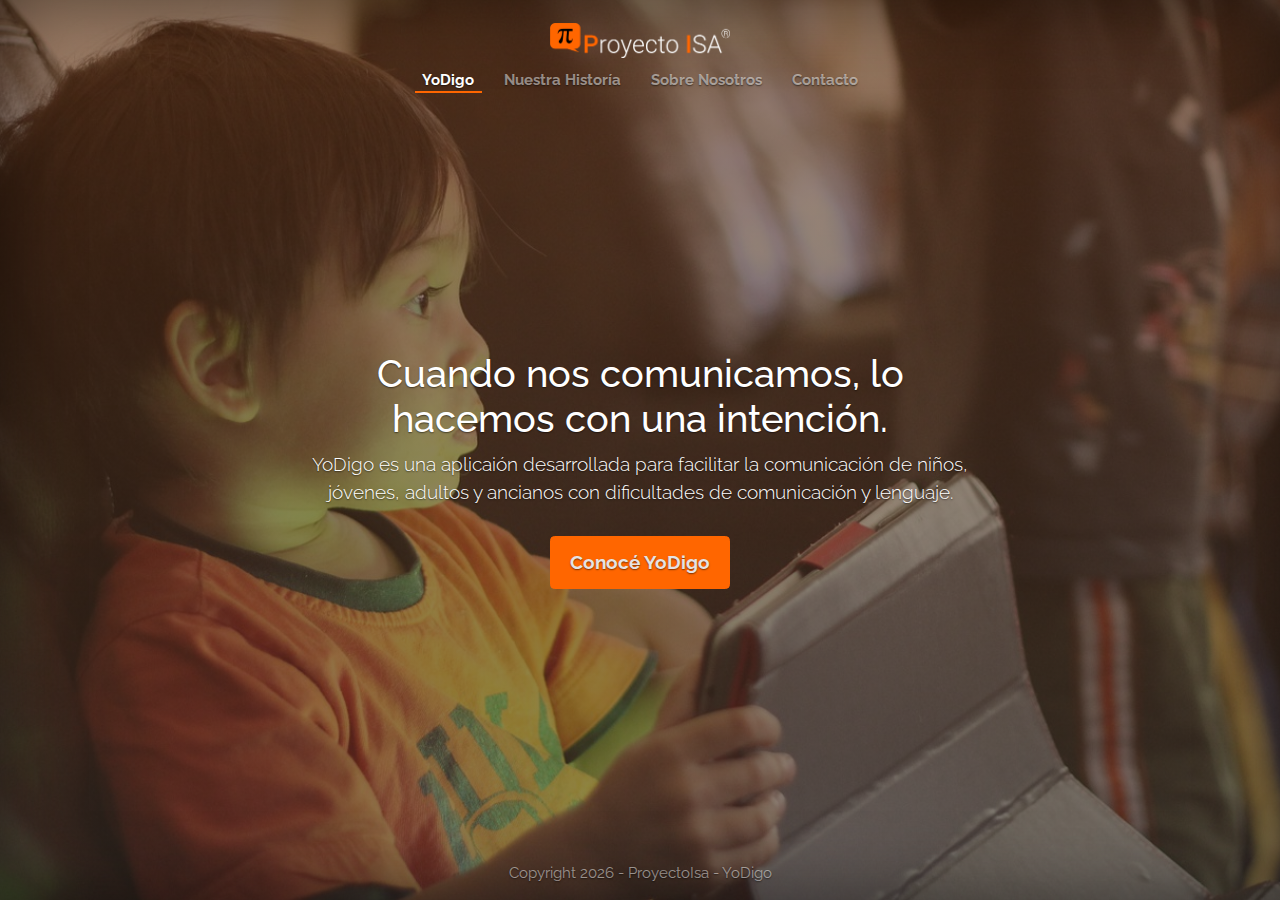
==== index.html @ c310387c "Primera etapa intro e historia" ====
<!DOCTYPE html>
<html lang="es-ar">
  <head>
    <meta charset="utf-8" />
    <meta
      name="viewport"
      content="width=device-width, initial-scale=1, shrink-to-fit=no"
    />
    <meta name="description" content="" />
    <meta
      name="author"
      content="Mark Otto, Jacob Thornton, and Bootstrap contributors"
    />
    <meta name="generator" content="Jekyll v3.8.5" />
    <title>ProyectoIsa</title>
    <link rel="shortcut icon" href="assets/img/favicon.ico" />
    
    <!-- Bootstrap core CSS -->
    <link href="assets/css/bootstrap.min.css" rel="stylesheet" />

    <!-- Custom styles for this template -->
    <link href="assets/css/cover.css" rel="stylesheet" />

    <!-- Estilo personal -->
    <link href="assets/css/style.css" rel="stylesheet" />
  </head>

  <body class="text-center bodyintro">
    <div class="cover-container d-flex w-100 h-100 p-3 mx-auto flex-column">
      <header class="masthead mb-auto">
        <div class="inner">
          <a href="">
            <img
              src="assets/img/logo.png"
              alt="ProyectoISA"
              width="25%"
              class="mt-2 text-left"
            />
          </a>

          <nav class="nav nav-masthead justify-content-center mt-1">
            <a class="nav-link active" href="#">YoDigo</a>
            <a class="nav-link" href="historia.html">Nuestra Historía</a>
            <a class="nav-link" href="#">Sobre Nosotros</a>
            <a class="nav-link" href="#">Contacto</a>
          </nav>
        </div>
      </header>

      <main role="main" class="inner cover">
        <h1 class="cover-heading">
          Cuando nos comunicamos, lo hacemos con una intención.
        </h1>
        <p class="lead">
          YoDigo es una aplicaión desarrollada para facilitar la comunicación de
          niños, jóvenes, adultos y ancianos con dificultades de comunicación y
          lenguaje.
        </p>
        <p class="lead">
          <a href="#" class="btn btn-lg btn mt-3">Conocé YoDigo</a>
        </p>
      </main>

      <footer class="mastfoot mt-auto">
        <div class="inner">
          <script>
            var f = new Date();
            document.write(
              '<div class="anio">Copyright ' +
                f.getFullYear() +
                " - ProyectoIsa - YoDigo</div>"
            );
          </script>
        </div>
      </footer>
    </div>
  </body>
</html>
---- assets/css/cover.css ----
/*
 * Globals
 */

/* Links */
a,
a:focus,
a:hover {
  color: #fff;
}

/* Custom default button */
.btn-secondary,
.btn-secondary:hover,
.btn-secondary:focus {
  color: #333;
  text-shadow: none; /* Prevent inheritance from `body` */
  background-color: #fff;
  border: .05rem solid #fff;
}


/*
 * Base structure
 */

html,
.bodyintro {
  height: 100%;
  background-color: #333;
}

body {
  display: -ms-flexbox;
  display: flex;
  color: #fff;
  text-shadow: 0 .05rem .1rem rgba(0, 0, 0, .5);
  box-shadow: inset 0 0 5rem rgba(0, 0, 0, .5);
}

.cover-container {
  max-width: 50em;
}


/*
 * Header
 */
.masthead {
  margin-bottom: 2rem;
}

.masthead-brand {
  margin-bottom: 0;
}

.nav-masthead .nav-link {
  padding: .50rem .50rem 0;
  font-weight: 700;
  color: rgba(255, 255, 255, .5);
  background-color: transparent;
  border-bottom: .15rem solid transparent;
}

.nav-masthead .nav-link:hover,
.nav-masthead .nav-link:focus {
  border-bottom-color: rgba(255, 255, 255, .25);
}

.nav-masthead .nav-link + .nav-link {
  margin-left: 1rem;
}

.nav-masthead .active {
  color: #fff;
  border-bottom-color: #fff;
}

@media (min-width: 50em) {
  .masthead-brand {
    float: left;
  }

}


/*
 * Cover
 */
.cover {
  padding: 0 1.5rem;
}
.cover .btn-lg {
  padding: .75rem 1.25rem;
  font-weight: 700;
}


/*
 * Footer
 */
.mastfoot {
  color: rgba(255, 255, 255, .5);
}
---- assets/css/style.css ----
/* Estilos personalizados */
@import url("https://fonts.googleapis.com/css?family=Raleway:300,400,700");

.bodyintro {
  background: linear-gradient(
      to bottom,
      rgba(94, 48, 20, 0.6) 0%,
      rgba(63, 50, 41, 0.6) 100%
    ),
    url("../img/intro.jpg");
  background-size: cover;
  font-family: "Raleway", cursive;
}

.btn {
  color: #e6e3e3;
  background-color: #ff6600;
  border-color: #ff6600;
}

.nav-masthead .active {
  color: #ffffff;
  border-bottom-color: #f60;
}

.hist {
  color: rgb(95, 93, 93);
  font-size: 1rem;
}

/* GLOBAL STYLES
-------------------------------------------------- */
/* Padding below the footer and lighter body text */

html {
  font-size: 15px;
}

.bodypages {
  padding-top: 3rem;
  padding-bottom: 3rem;
  color: #5a5a5a;
}

/* CUSTOMIZE THE CAROUSEL
  -------------------------------------------------- */

/* Carousel base class */
.carousel {
  margin-bottom: 4rem;
}

/* Since positioning the image, we need to help out the caption */
.carousel-caption {
  bottom: 3rem;
  z-index: 10;
}

/* Declare heights because of positioning of img element */
.carousel-item {
  height: 32rem;
}

.carousel-item > img {
  position: absolute;
  top: 0;
  left: 0;
  min-width: 100%;
  height: 32rem;
}

.text-carousel {
  color: #74ccf1;
}

.back {
  background-color: rgba(0, 0, 0, 0.4);
  padding-left: 3%;
  padding-right: 3%;
  border-radius: 10px;
}

/* MARKETING CONTENT
  -------------------------------------------------- */

/* Center align the text within the three columns below the carousel */
.marketing .col-lg-4 {
  margin-top: 0.5rem;
  margin-bottom: 0.5rem;
  text-align: center;
}

.marketing h2 {
  font-weight: 400;
}

.marketing .col-lg-4 p {
  margin-right: 0.75rem;
  margin-left: 0.75rem;
}

/* Featurettes - Lineas divisorias
  ------------------------- */

.featurette-divider {
  margin: 3rem 0;
  /* Space out the Bootstrap <hr> more */
}

/* Thin out the marketing headings */
.featurette-heading {
  font-weight: 300;
  line-height: 1;
  letter-spacing: -0.05rem;
}

/* RESPONSIVE CSS
  -------------------------------------------------- */

@media (min-width: 40em) {
  /* Bump up size of carousel content */
  .carousel-caption p {
    margin-bottom: 1.25rem;
    font-size: 1.25rem;
    line-height: 1.4;
  }

  .featurette-heading {
    font-size: 50px;
  }
}

@media (min-width: 62em) {
  .featurette-heading {
    margin-top: 5rem;
  }
}

.footer {
  font-size: 0.7rem;
  text-align: center;
}

.wsap {
  display: block;
  position: fixed;
  right: 0;
  bottom: 150px;
  max-width: 100px;
}
.imgwhatsap {
  max-width: 70px;
}

th:not(.sorttable_sorted):not(.sorttable_sorted_reverse):not(.sorttable_nosort):after {
  content: " \25B4\25BE";
}

.textSumaAseg {
  font-size: 1.4rem;
}
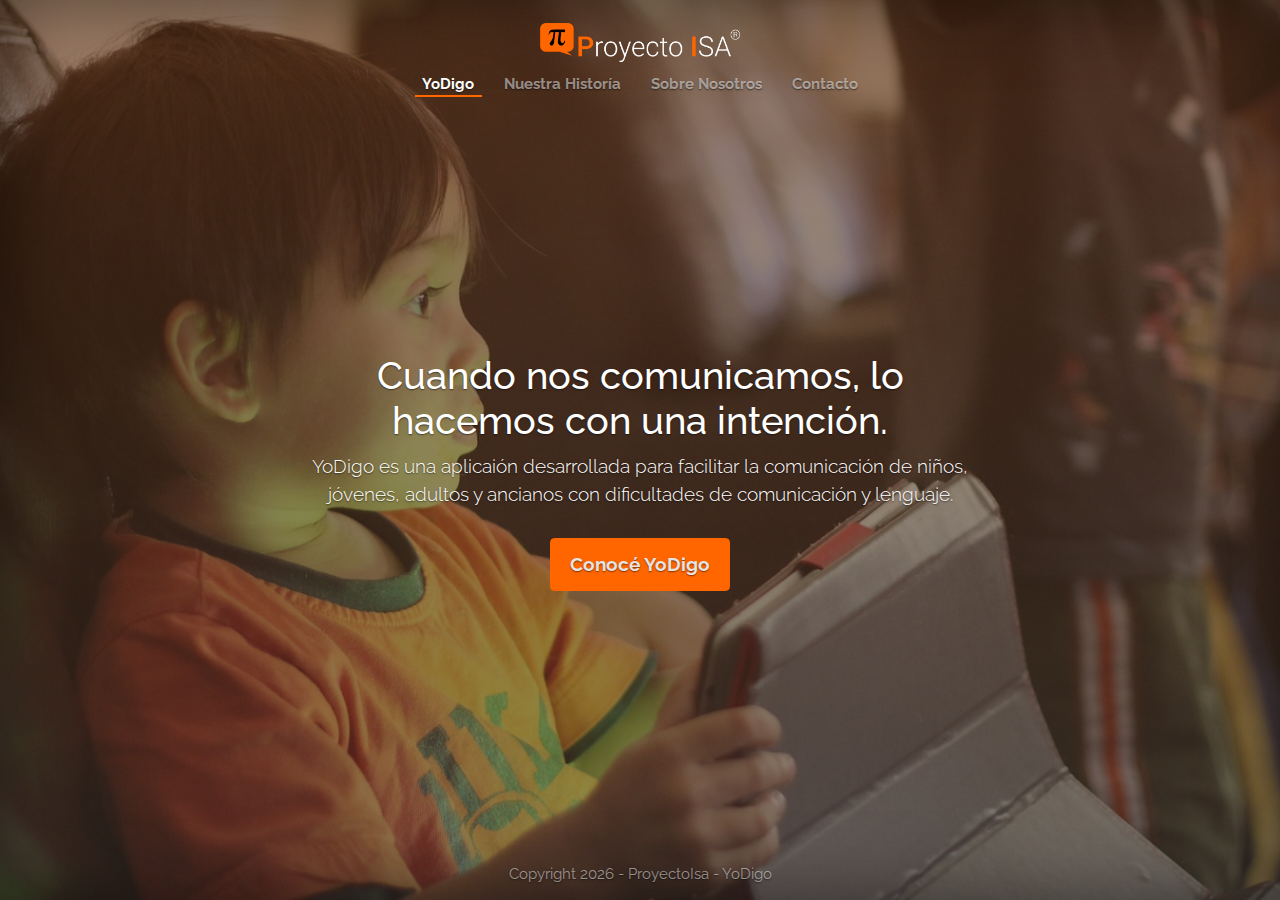
==== commit a03263f3: "Primera etapa docs" ====
--- a/index.html
+++ b/index.html
@@ -14,7 +14,7 @@
     <meta name="generator" content="Jekyll v3.8.5" />
     <title>ProyectoIsa</title>
     <link rel="shortcut icon" href="assets/img/favicon.ico" />
-    
+
     <!-- Bootstrap core CSS -->
     <link href="assets/css/bootstrap.min.css" rel="stylesheet" />
 
@@ -33,7 +33,7 @@
             <img
               src="assets/img/logo.png"
               alt="ProyectoISA"
-              width="25%"
+              width="200rem"
               class="mt-2 text-left"
             />
           </a>
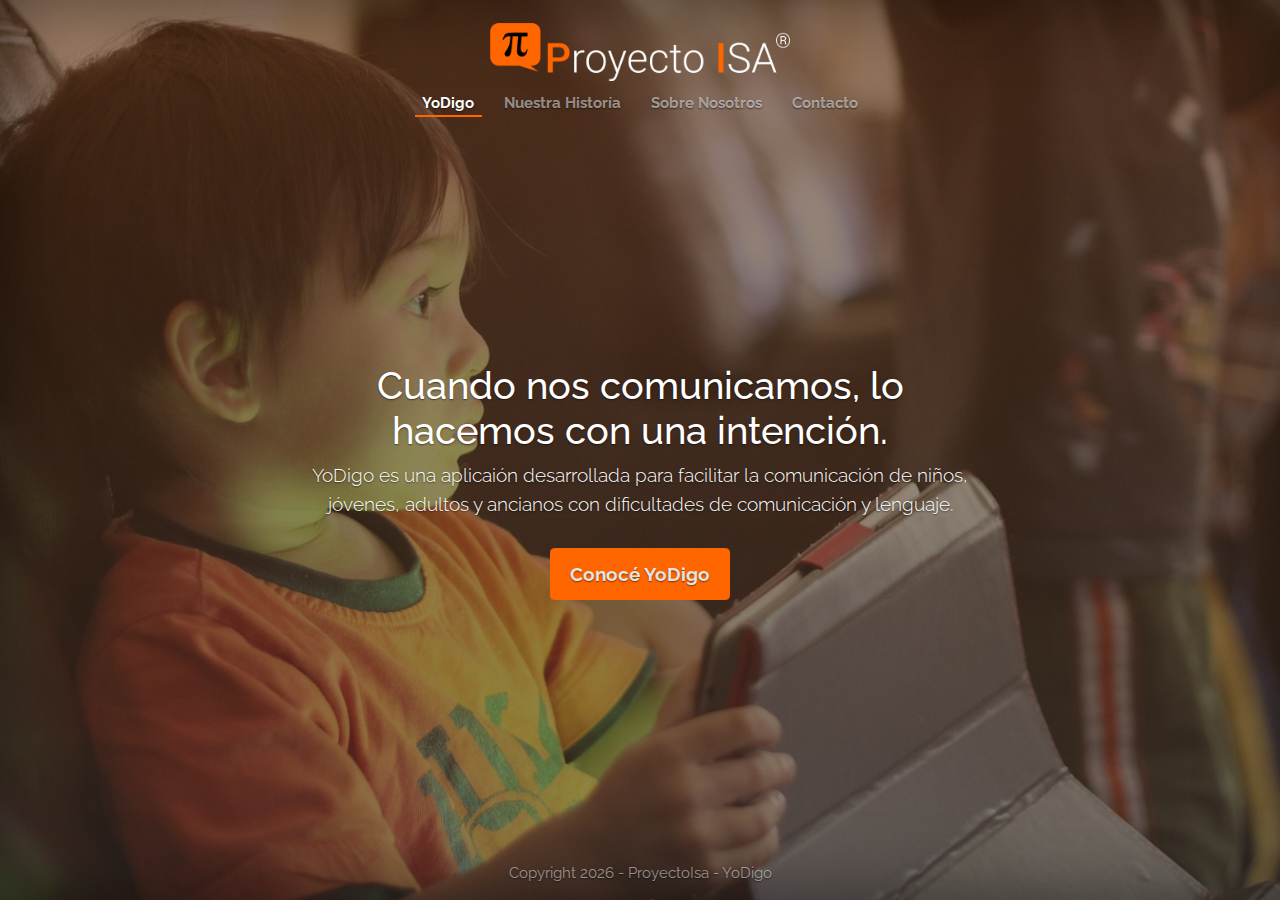
==== commit 152ecc8d: "Primera etapa docs" ====
--- a/index.html
+++ b/index.html
@@ -33,7 +33,7 @@
             <img
               src="assets/img/logo.png"
               alt="ProyectoISA"
-              width="200rem"
+              width="300rem"
               class="mt-2 text-left"
             />
           </a>
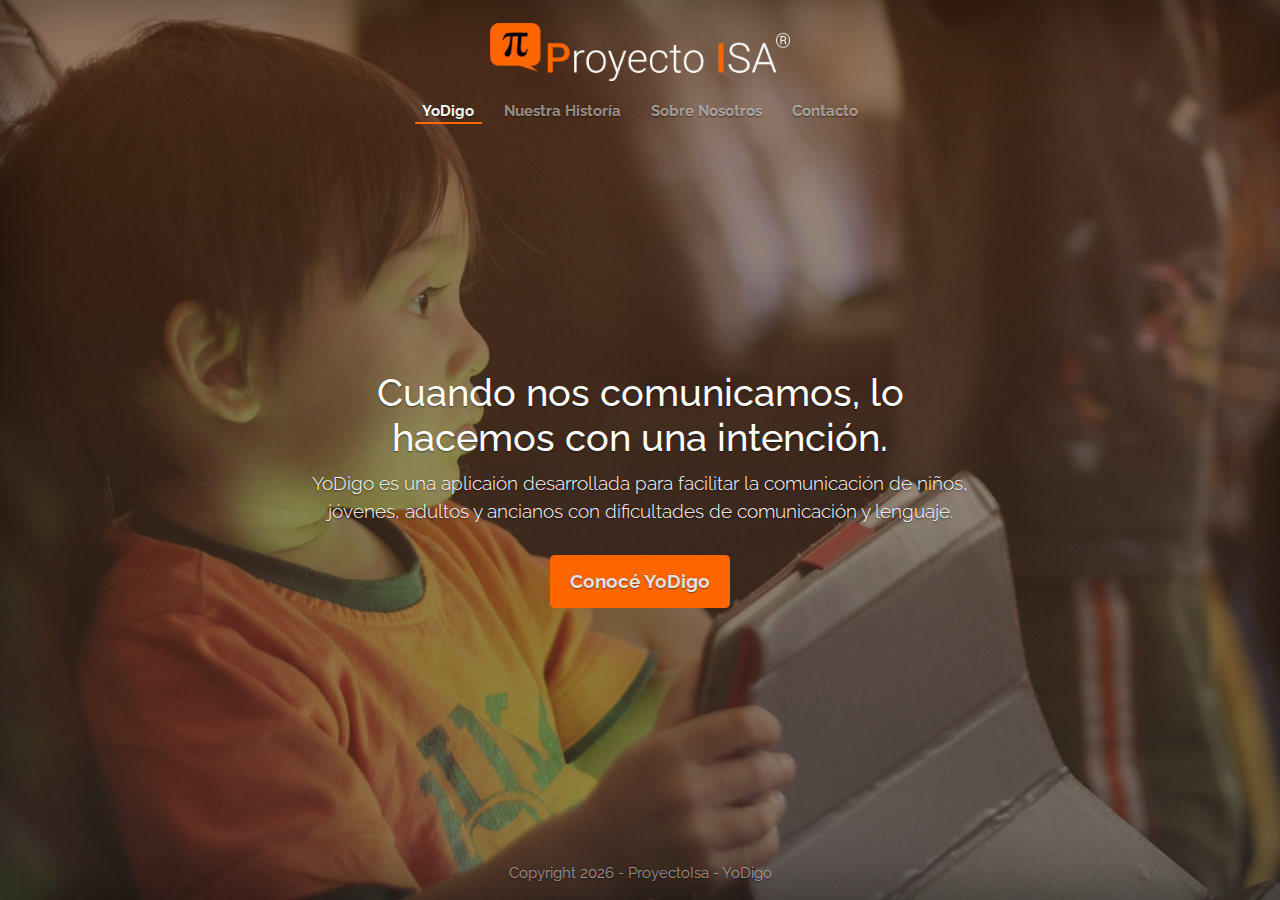
==== commit d508fee7: "Primera etapa docs" ====
--- a/index.html
+++ b/index.html
@@ -38,12 +38,27 @@
             />
           </a>
 
-          <nav class="nav nav-masthead justify-content-center mt-1">
+          <nav class="navbar navbar-expand-md navbar-dark justify-content-center">
+              <button class="navbar-toggler" type="button" data-toggle="collapse" data-target="#navbarNavAltMarkup" aria-controls="navbarNavAltMarkup" aria-expanded="false" aria-label="Toggle navigation">
+                <span class="navbar-toggler-icon"></span>
+              </button>
+              <div class="collapse navbar-collapse nav-masthead justify-content-center mt-1" id="navbarNavAltMarkup">
+                <div class="navbar-nav">
+                  <a class="nav-item nav-link active" href="#">YoDigo <span class="sr-only">(current)</span></a>
+                  <a class="nav-item nav-link" href="#">Nuestra Historía</a>
+                  <a class="nav-item nav-link" href="#">Sobre Nosotros</a>
+                  <a class="nav-item nav-link" href="#">Contacto</a>
+                </div>
+              </div>
+            </nav>
+
+
+<!--           <nav class="nav nav-masthead justify-content-center mt-1">
             <a class="nav-link active" href="#">YoDigo</a>
             <a class="nav-link" href="historia.html">Nuestra Historía</a>
             <a class="nav-link" href="#">Sobre Nosotros</a>
             <a class="nav-link" href="#">Contacto</a>
-          </nav>
+          </nav> -->
         </div>
       </header>
 
@@ -74,5 +89,11 @@
         </div>
       </footer>
     </div>
+        <!-- Bootstrap core JavaScript
+    ================================================== -->
+    <!-- Placed at the end of the document so the pages load faster -->
+    <script src="assets/js/jquery-3.3.1.min.js"></script>
+    <script src="assets/js/popper.min.js"></script>
+    <script src="assets/js/bootstrap.min.js"></script>
   </body>
 </html>
